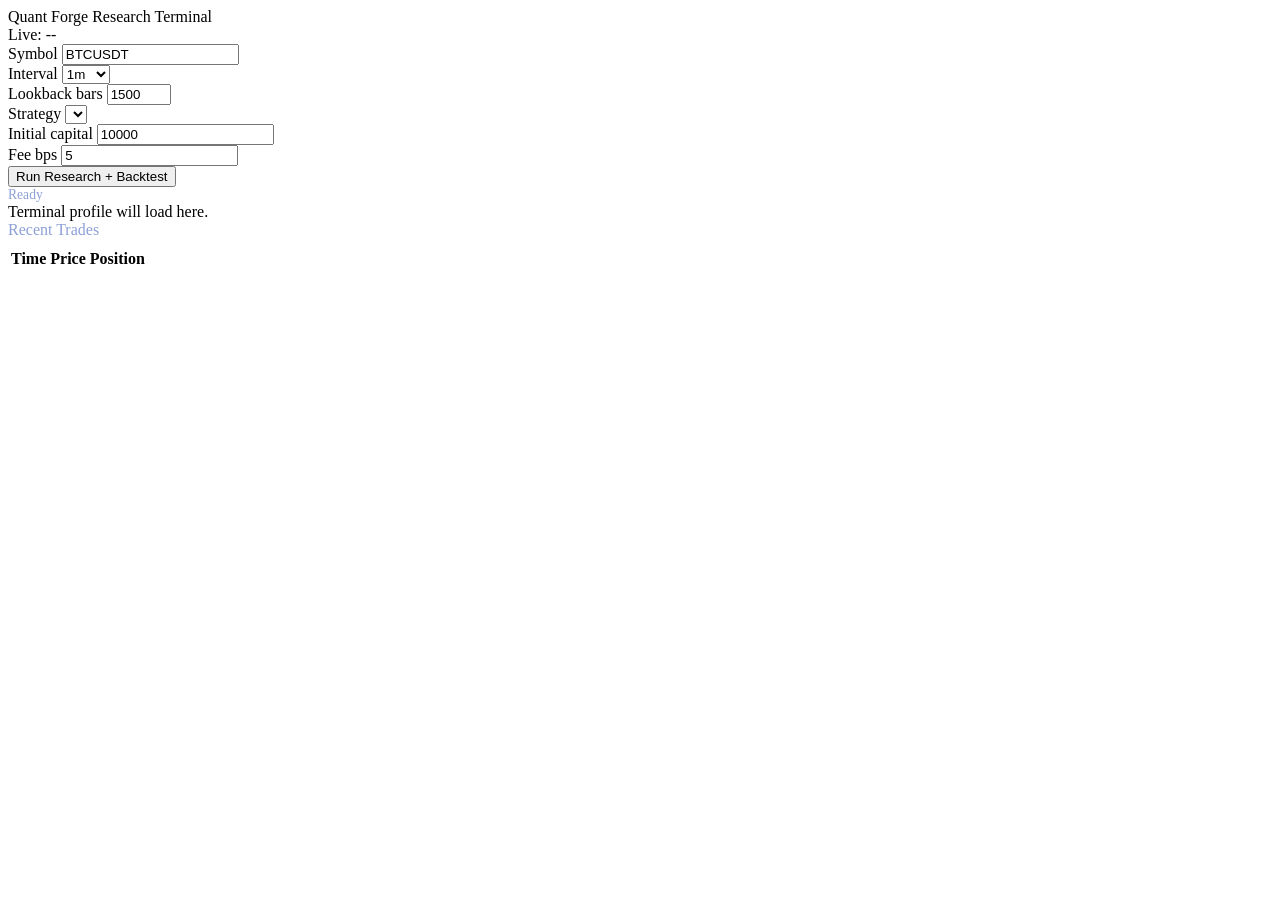
==== frontend/static/index.html @ b1769f01 "Add multi-provider market data fallback and terminal search/company features" ====
<!doctype html>
<html lang="en">
  <head>
    <meta charset="UTF-8" />
    <meta name="viewport" content="width=device-width, initial-scale=1.0" />
    <title>Quant Forge</title>
    <link rel="preconnect" href="https://fonts.googleapis.com" />
    <link rel="preconnect" href="https://fonts.gstatic.com" crossorigin />
    <link href="https://fonts.googleapis.com/css2?family=Space+Grotesk:wght@400;500;700&display=swap" rel="stylesheet" />
    <link rel="stylesheet" href="/styles.css" />
    <script src="https://cdn.plot.ly/plotly-2.35.2.min.js"></script>
  </head>
  <body>
    <div class="container">
      <div class="header">
        <div class="title">Quant Forge Research Terminal</div>
        <div id="liveTicker" class="live-pill">Live: --</div>
      </div>

      <div class="grid">
        <aside class="panel">
          <div class="form-row">
            <label for="symbol">Symbol</label>
            <input id="symbol" value="BTCUSDT" list="symbolSuggestions" />
            <datalist id="symbolSuggestions"></datalist>
          </div>
          <div class="form-row">
            <label for="interval">Interval</label>
            <select id="interval">
              <option value="1m">1m</option>
              <option value="5m">5m</option>
              <option value="15m">15m</option>
              <option value="1h">1h</option>
              <option value="4h">4h</option>
              <option value="1d">1d</option>
            </select>
          </div>
          <div class="form-row">
            <label for="lookback">Lookback bars</label>
            <input id="lookback" type="number" min="200" max="5000" value="1500" />
          </div>
          <div class="form-row">
            <label for="strategy">Strategy</label>
            <select id="strategy"></select>
          </div>
          <div class="form-row">
            <label for="initialCapital">Initial capital</label>
            <input id="initialCapital" type="number" value="10000" />
          </div>
          <div class="form-row">
            <label for="feeBps">Fee bps</label>
            <input id="feeBps" type="number" value="5" />
          </div>
          <div class="form-row">
            <button id="runBtn">Run Research + Backtest</button>
          </div>
          <div id="status" style="color:#8ca0d6; font-size:0.85rem;">Ready</div>
          <div id="companyCard" class="company-card">Terminal profile will load here.</div>
          <div class="news-list" id="newsList"></div>
        </aside>

        <main>
          <section id="metrics" class="metrics"></section>
          <section class="chart-grid">
            <div id="equityChart" class="chart wide"></div>
            <div id="drawdownChart" class="chart"></div>
            <div id="mcChart" class="chart"></div>
            <div class="panel wide">
              <div style="margin-bottom:8px; color:#8ca0d6;">Recent Trades</div>
              <table class="trades-table">
                <thead>
                  <tr>
                    <th>Time</th>
                    <th>Price</th>
                    <th>Position</th>
                  </tr>
                </thead>
                <tbody id="tradesBody"></tbody>
              </table>
            </div>
          </section>
        </main>
      </div>
    </div>
    <script src="/app.js"></script>
  </body>
</html>
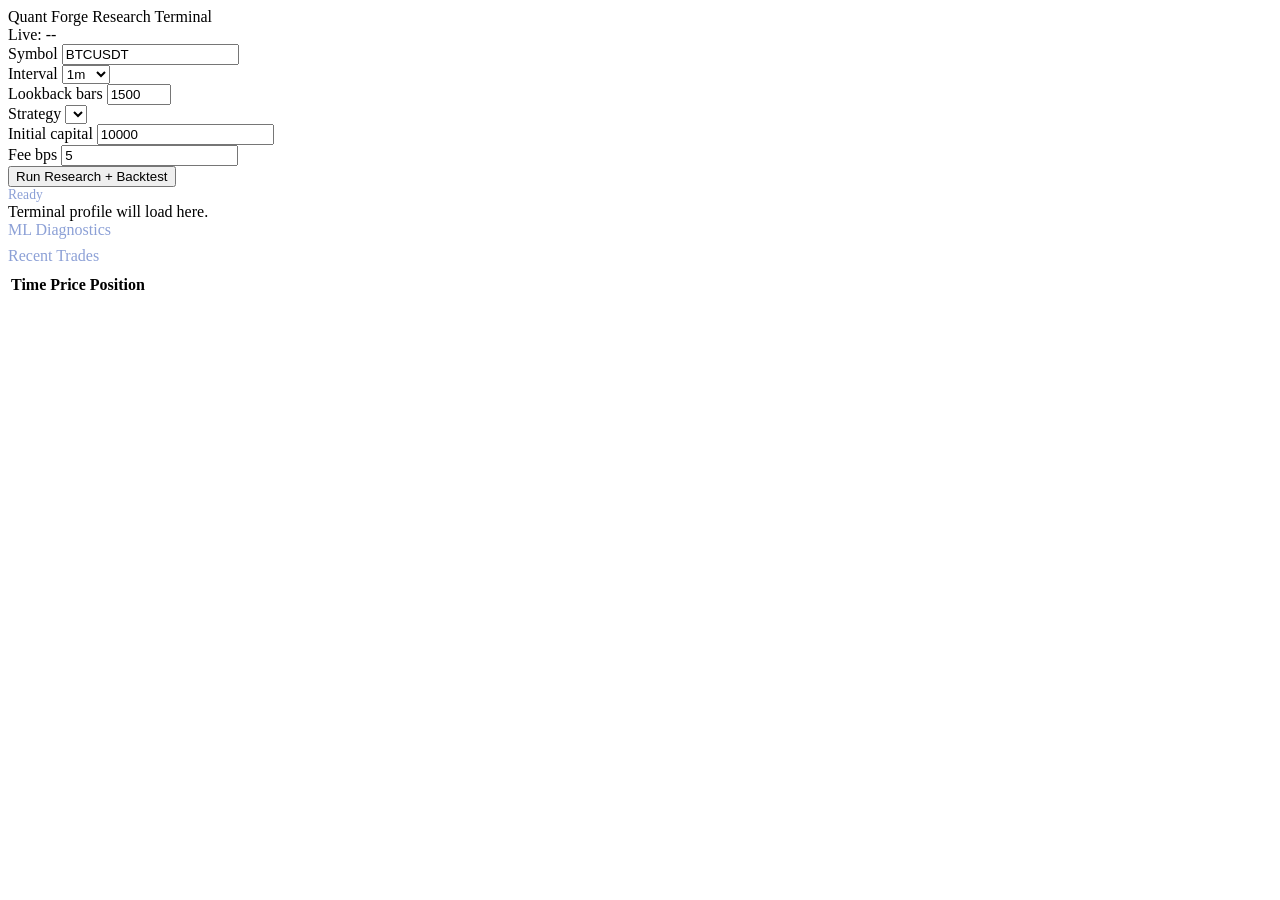
==== commit 1711180d: "Add adaptive ML strategy, walk-forward model reports, and terminal ML dashboard" ====
--- a/frontend/static/index.html
+++ b/frontend/static/index.html
@@ -65,6 +65,11 @@
             <div id="equityChart" class="chart wide"></div>
             <div id="drawdownChart" class="chart"></div>
             <div id="mcChart" class="chart"></div>
+            <div id="mlChart" class="chart"></div>
+            <div class="panel wide">
+              <div style="margin-bottom:8px; color:#8ca0d6;">ML Diagnostics</div>
+              <div id="mlStats" style="margin-bottom:8px; color:#dce5ff; font-size:0.86rem;"></div>
+            </div>
             <div class="panel wide">
               <div style="margin-bottom:8px; color:#8ca0d6;">Recent Trades</div>
               <table class="trades-table">
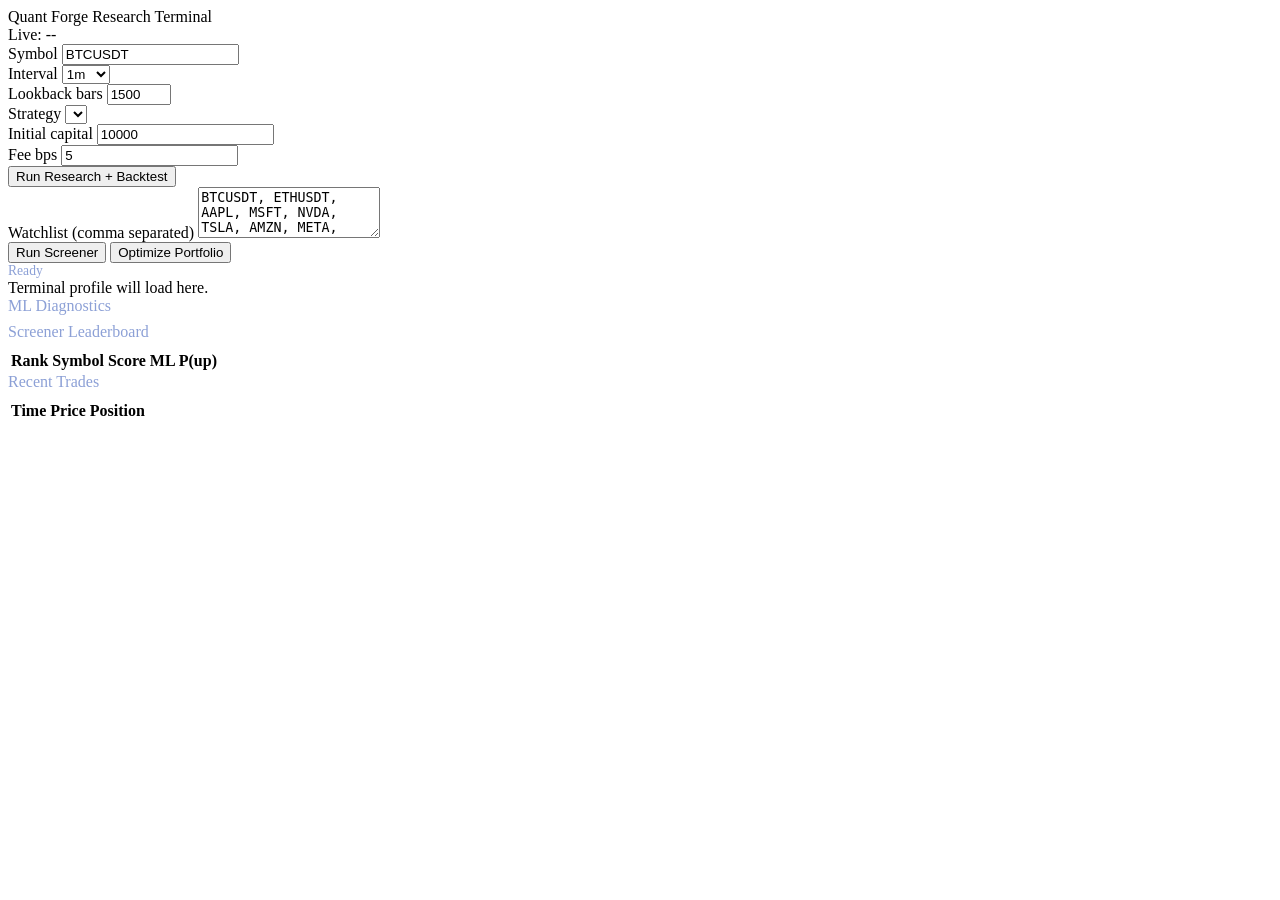
==== commit 263f6c98: "Add market screener and portfolio optimizer with terminal UI integration" ====
--- a/frontend/static/index.html
+++ b/frontend/static/index.html
@@ -54,6 +54,14 @@
           <div class="form-row">
             <button id="runBtn">Run Research + Backtest</button>
           </div>
+          <div class="form-row">
+            <label for="watchlist">Watchlist (comma separated)</label>
+            <textarea id="watchlist" rows="3">BTCUSDT, ETHUSDT, AAPL, MSFT, NVDA, TSLA, AMZN, META, SPY, QQQ</textarea>
+          </div>
+          <div class="button-row">
+            <button id="screenerBtn">Run Screener</button>
+            <button id="optimizeBtn">Optimize Portfolio</button>
+          </div>
           <div id="status" style="color:#8ca0d6; font-size:0.85rem;">Ready</div>
           <div id="companyCard" class="company-card">Terminal profile will load here.</div>
           <div class="news-list" id="newsList"></div>
@@ -69,6 +77,21 @@
             <div class="panel wide">
               <div style="margin-bottom:8px; color:#8ca0d6;">ML Diagnostics</div>
               <div id="mlStats" style="margin-bottom:8px; color:#dce5ff; font-size:0.86rem;"></div>
+            </div>
+            <div id="allocChart" class="chart"></div>
+            <div class="panel">
+              <div style="margin-bottom:8px; color:#8ca0d6;">Screener Leaderboard</div>
+              <table class="trades-table">
+                <thead>
+                  <tr>
+                    <th>Rank</th>
+                    <th>Symbol</th>
+                    <th>Score</th>
+                    <th>ML P(up)</th>
+                  </tr>
+                </thead>
+                <tbody id="screenerBody"></tbody>
+              </table>
             </div>
             <div class="panel wide">
               <div style="margin-bottom:8px; color:#8ca0d6;">Recent Trades</div>
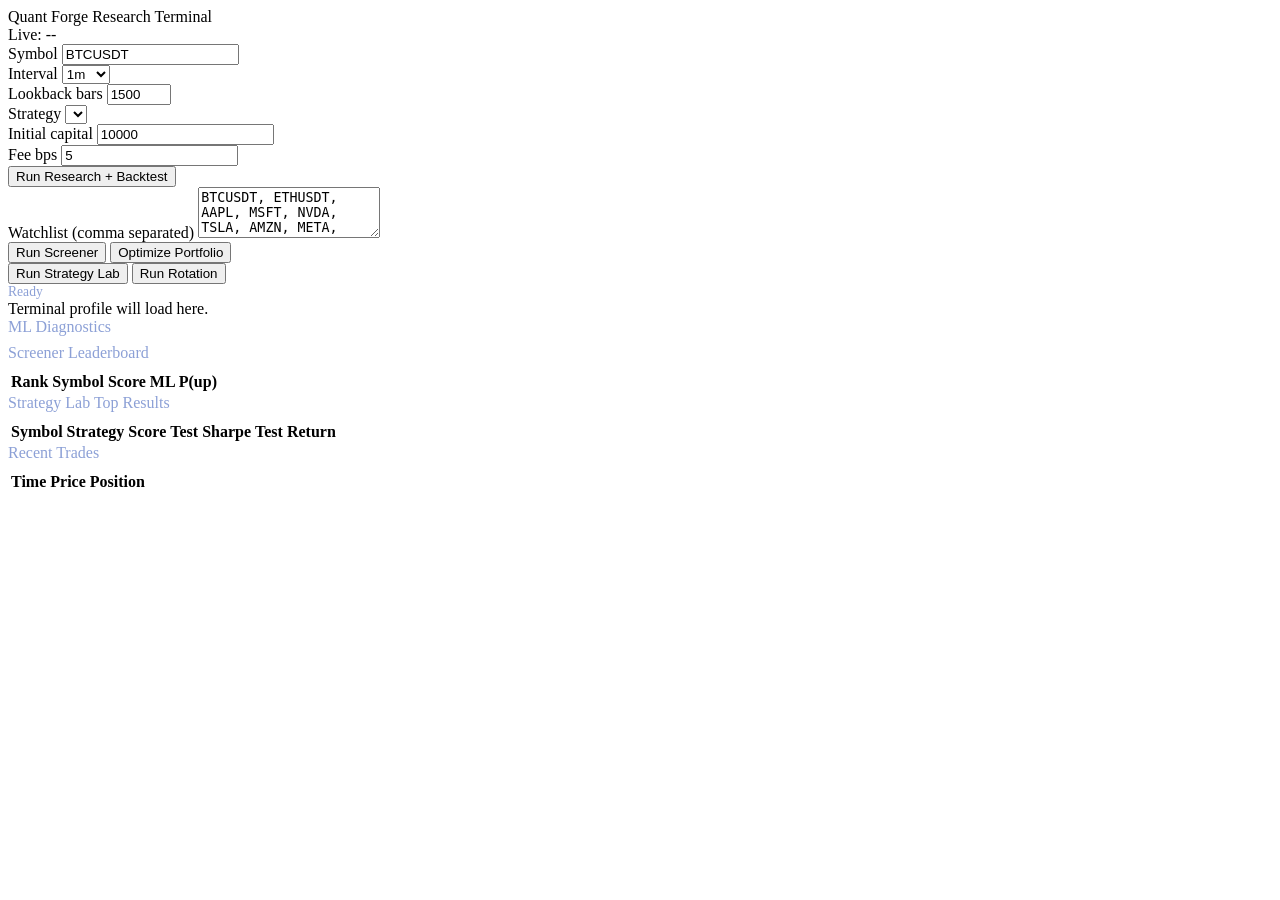
==== commit 27175bac: "Add strategy lab and rotation simulator with terminal UI integration" ====
--- a/frontend/static/index.html
+++ b/frontend/static/index.html
@@ -62,6 +62,10 @@
             <button id="screenerBtn">Run Screener</button>
             <button id="optimizeBtn">Optimize Portfolio</button>
           </div>
+          <div class="button-row">
+            <button id="labBtn">Run Strategy Lab</button>
+            <button id="rotateBtn">Run Rotation</button>
+          </div>
           <div id="status" style="color:#8ca0d6; font-size:0.85rem;">Ready</div>
           <div id="companyCard" class="company-card">Terminal profile will load here.</div>
           <div class="news-list" id="newsList"></div>
@@ -93,6 +97,22 @@
                 <tbody id="screenerBody"></tbody>
               </table>
             </div>
+            <div id="rotationChart" class="chart"></div>
+            <div class="panel wide">
+              <div style="margin-bottom:8px; color:#8ca0d6;">Strategy Lab Top Results</div>
+              <table class="trades-table">
+                <thead>
+                  <tr>
+                    <th>Symbol</th>
+                    <th>Strategy</th>
+                    <th>Score</th>
+                    <th>Test Sharpe</th>
+                    <th>Test Return</th>
+                  </tr>
+                </thead>
+                <tbody id="labBody"></tbody>
+              </table>
+            </div>
             <div class="panel wide">
               <div style="margin-bottom:8px; color:#8ca0d6;">Recent Trades</div>
               <table class="trades-table">
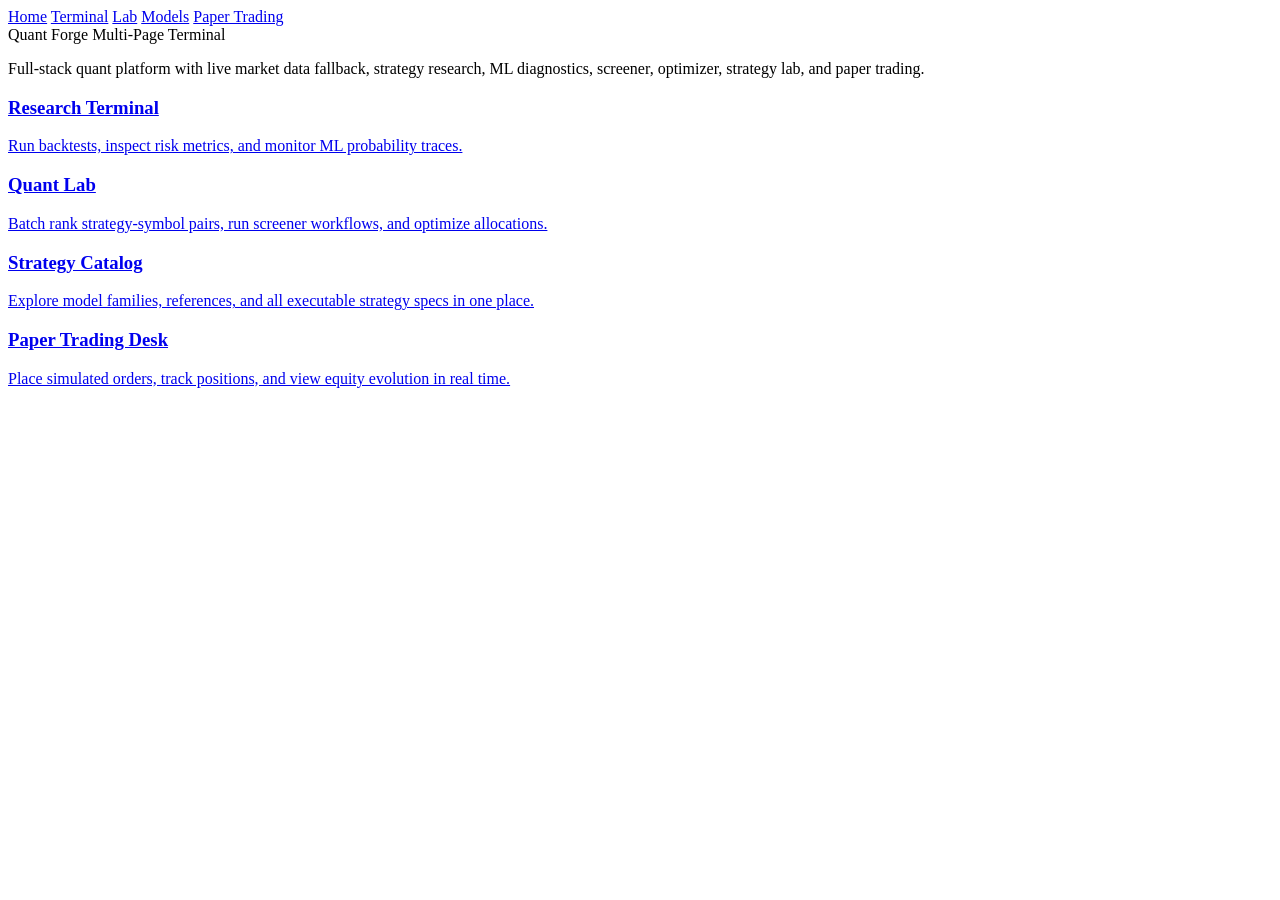
==== commit 47d109af: "Convert to multi-page terminal and add paper trading API plus UI" ====
--- a/frontend/static/index.html
+++ b/frontend/static/index.html
@@ -8,128 +8,41 @@
     <link rel="preconnect" href="https://fonts.gstatic.com" crossorigin />
     <link href="https://fonts.googleapis.com/css2?family=Space+Grotesk:wght@400;500;700&display=swap" rel="stylesheet" />
     <link rel="stylesheet" href="/styles.css" />
-    <script src="https://cdn.plot.ly/plotly-2.35.2.min.js"></script>
   </head>
   <body>
     <div class="container">
-      <div class="header">
-        <div class="title">Quant Forge Research Terminal</div>
-        <div id="liveTicker" class="live-pill">Live: --</div>
+      <div class="top-nav">
+        <a href="/" class="active">Home</a>
+        <a href="/terminal.html">Terminal</a>
+        <a href="/lab.html">Lab</a>
+        <a href="/models.html">Models</a>
+        <a href="/paper.html">Paper Trading</a>
       </div>
-
-      <div class="grid">
-        <aside class="panel">
-          <div class="form-row">
-            <label for="symbol">Symbol</label>
-            <input id="symbol" value="BTCUSDT" list="symbolSuggestions" />
-            <datalist id="symbolSuggestions"></datalist>
-          </div>
-          <div class="form-row">
-            <label for="interval">Interval</label>
-            <select id="interval">
-              <option value="1m">1m</option>
-              <option value="5m">5m</option>
-              <option value="15m">15m</option>
-              <option value="1h">1h</option>
-              <option value="4h">4h</option>
-              <option value="1d">1d</option>
-            </select>
-          </div>
-          <div class="form-row">
-            <label for="lookback">Lookback bars</label>
-            <input id="lookback" type="number" min="200" max="5000" value="1500" />
-          </div>
-          <div class="form-row">
-            <label for="strategy">Strategy</label>
-            <select id="strategy"></select>
-          </div>
-          <div class="form-row">
-            <label for="initialCapital">Initial capital</label>
-            <input id="initialCapital" type="number" value="10000" />
-          </div>
-          <div class="form-row">
-            <label for="feeBps">Fee bps</label>
-            <input id="feeBps" type="number" value="5" />
-          </div>
-          <div class="form-row">
-            <button id="runBtn">Run Research + Backtest</button>
-          </div>
-          <div class="form-row">
-            <label for="watchlist">Watchlist (comma separated)</label>
-            <textarea id="watchlist" rows="3">BTCUSDT, ETHUSDT, AAPL, MSFT, NVDA, TSLA, AMZN, META, SPY, QQQ</textarea>
-          </div>
-          <div class="button-row">
-            <button id="screenerBtn">Run Screener</button>
-            <button id="optimizeBtn">Optimize Portfolio</button>
-          </div>
-          <div class="button-row">
-            <button id="labBtn">Run Strategy Lab</button>
-            <button id="rotateBtn">Run Rotation</button>
-          </div>
-          <div id="status" style="color:#8ca0d6; font-size:0.85rem;">Ready</div>
-          <div id="companyCard" class="company-card">Terminal profile will load here.</div>
-          <div class="news-list" id="newsList"></div>
-        </aside>
-
-        <main>
-          <section id="metrics" class="metrics"></section>
-          <section class="chart-grid">
-            <div id="equityChart" class="chart wide"></div>
-            <div id="drawdownChart" class="chart"></div>
-            <div id="mcChart" class="chart"></div>
-            <div id="mlChart" class="chart"></div>
-            <div class="panel wide">
-              <div style="margin-bottom:8px; color:#8ca0d6;">ML Diagnostics</div>
-              <div id="mlStats" style="margin-bottom:8px; color:#dce5ff; font-size:0.86rem;"></div>
-            </div>
-            <div id="allocChart" class="chart"></div>
-            <div class="panel">
-              <div style="margin-bottom:8px; color:#8ca0d6;">Screener Leaderboard</div>
-              <table class="trades-table">
-                <thead>
-                  <tr>
-                    <th>Rank</th>
-                    <th>Symbol</th>
-                    <th>Score</th>
-                    <th>ML P(up)</th>
-                  </tr>
-                </thead>
-                <tbody id="screenerBody"></tbody>
-              </table>
-            </div>
-            <div id="rotationChart" class="chart"></div>
-            <div class="panel wide">
-              <div style="margin-bottom:8px; color:#8ca0d6;">Strategy Lab Top Results</div>
-              <table class="trades-table">
-                <thead>
-                  <tr>
-                    <th>Symbol</th>
-                    <th>Strategy</th>
-                    <th>Score</th>
-                    <th>Test Sharpe</th>
-                    <th>Test Return</th>
-                  </tr>
-                </thead>
-                <tbody id="labBody"></tbody>
-              </table>
-            </div>
-            <div class="panel wide">
-              <div style="margin-bottom:8px; color:#8ca0d6;">Recent Trades</div>
-              <table class="trades-table">
-                <thead>
-                  <tr>
-                    <th>Time</th>
-                    <th>Price</th>
-                    <th>Position</th>
-                  </tr>
-                </thead>
-                <tbody id="tradesBody"></tbody>
-              </table>
-            </div>
-          </section>
-        </main>
+      <div class="hero panel">
+        <div class="title">Quant Forge Multi-Page Terminal</div>
+        <p class="muted">
+          Full-stack quant platform with live market data fallback, strategy research, ML diagnostics, screener,
+          optimizer, strategy lab, and paper trading.
+        </p>
+      </div>
+      <div class="home-grid">
+        <a class="home-card panel" href="/terminal.html">
+          <h3>Research Terminal</h3>
+          <p>Run backtests, inspect risk metrics, and monitor ML probability traces.</p>
+        </a>
+        <a class="home-card panel" href="/lab.html">
+          <h3>Quant Lab</h3>
+          <p>Batch rank strategy-symbol pairs, run screener workflows, and optimize allocations.</p>
+        </a>
+        <a class="home-card panel" href="/models.html">
+          <h3>Strategy Catalog</h3>
+          <p>Explore model families, references, and all executable strategy specs in one place.</p>
+        </a>
+        <a class="home-card panel" href="/paper.html">
+          <h3>Paper Trading Desk</h3>
+          <p>Place simulated orders, track positions, and view equity evolution in real time.</p>
+        </a>
       </div>
     </div>
-    <script src="/app.js"></script>
   </body>
 </html>
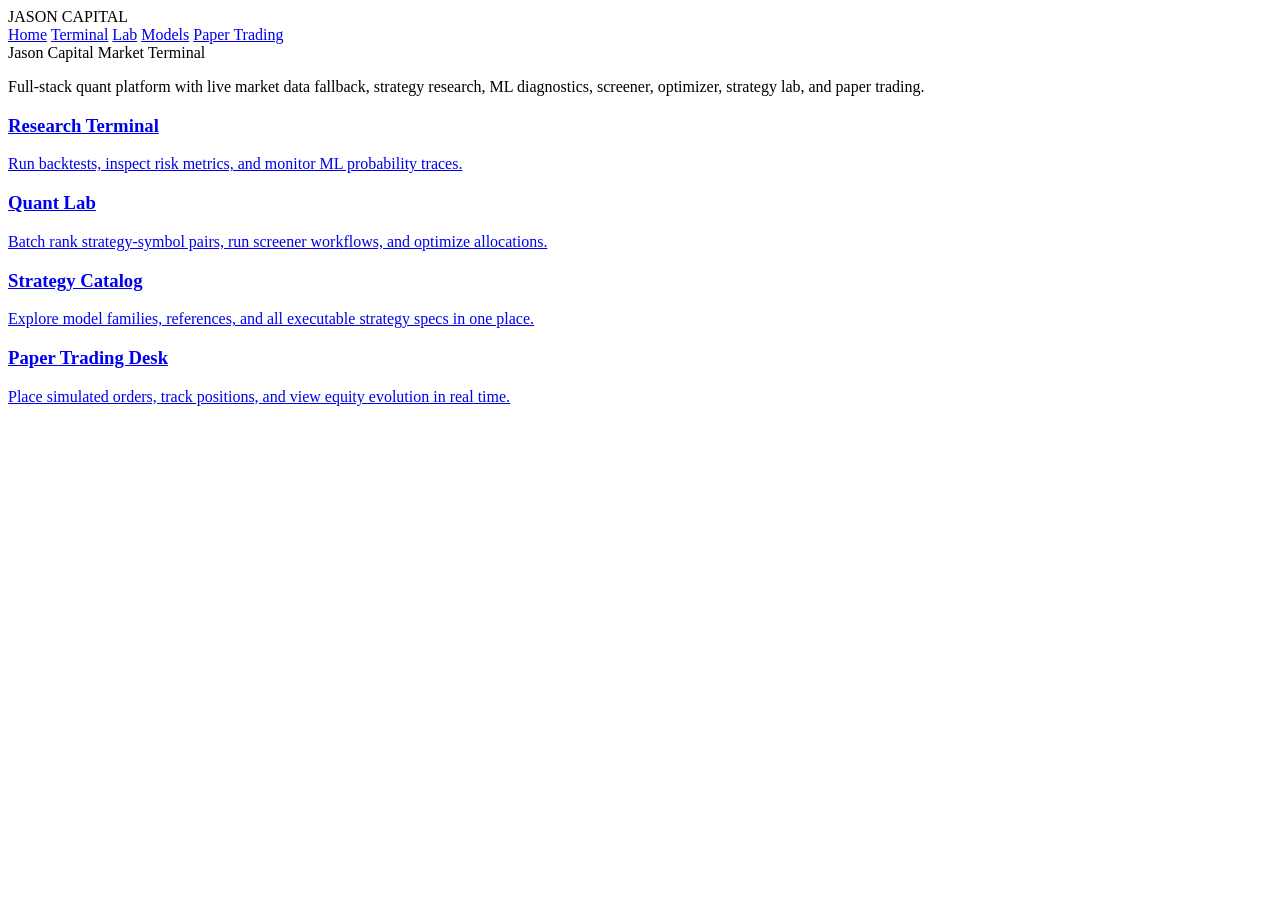
==== commit 20a6da51: "Rebrand to Jason Capital and apply Bloomberg-style terminal theme" ====
--- a/frontend/static/index.html
+++ b/frontend/static/index.html
@@ -3,7 +3,7 @@
   <head>
     <meta charset="UTF-8" />
     <meta name="viewport" content="width=device-width, initial-scale=1.0" />
-    <title>Quant Forge</title>
+    <title>Jason Capital</title>
     <link rel="preconnect" href="https://fonts.googleapis.com" />
     <link rel="preconnect" href="https://fonts.gstatic.com" crossorigin />
     <link href="https://fonts.googleapis.com/css2?family=Space+Grotesk:wght@400;500;700&display=swap" rel="stylesheet" />
@@ -12,6 +12,7 @@
   <body>
     <div class="container">
       <div class="top-nav">
+        <div class="brand">JASON CAPITAL</div>
         <a href="/" class="active">Home</a>
         <a href="/terminal.html">Terminal</a>
         <a href="/lab.html">Lab</a>
@@ -19,7 +20,7 @@
         <a href="/paper.html">Paper Trading</a>
       </div>
       <div class="hero panel">
-        <div class="title">Quant Forge Multi-Page Terminal</div>
+        <div class="title">Jason Capital Market Terminal</div>
         <p class="muted">
           Full-stack quant platform with live market data fallback, strategy research, ML diagnostics, screener,
           optimizer, strategy lab, and paper trading.
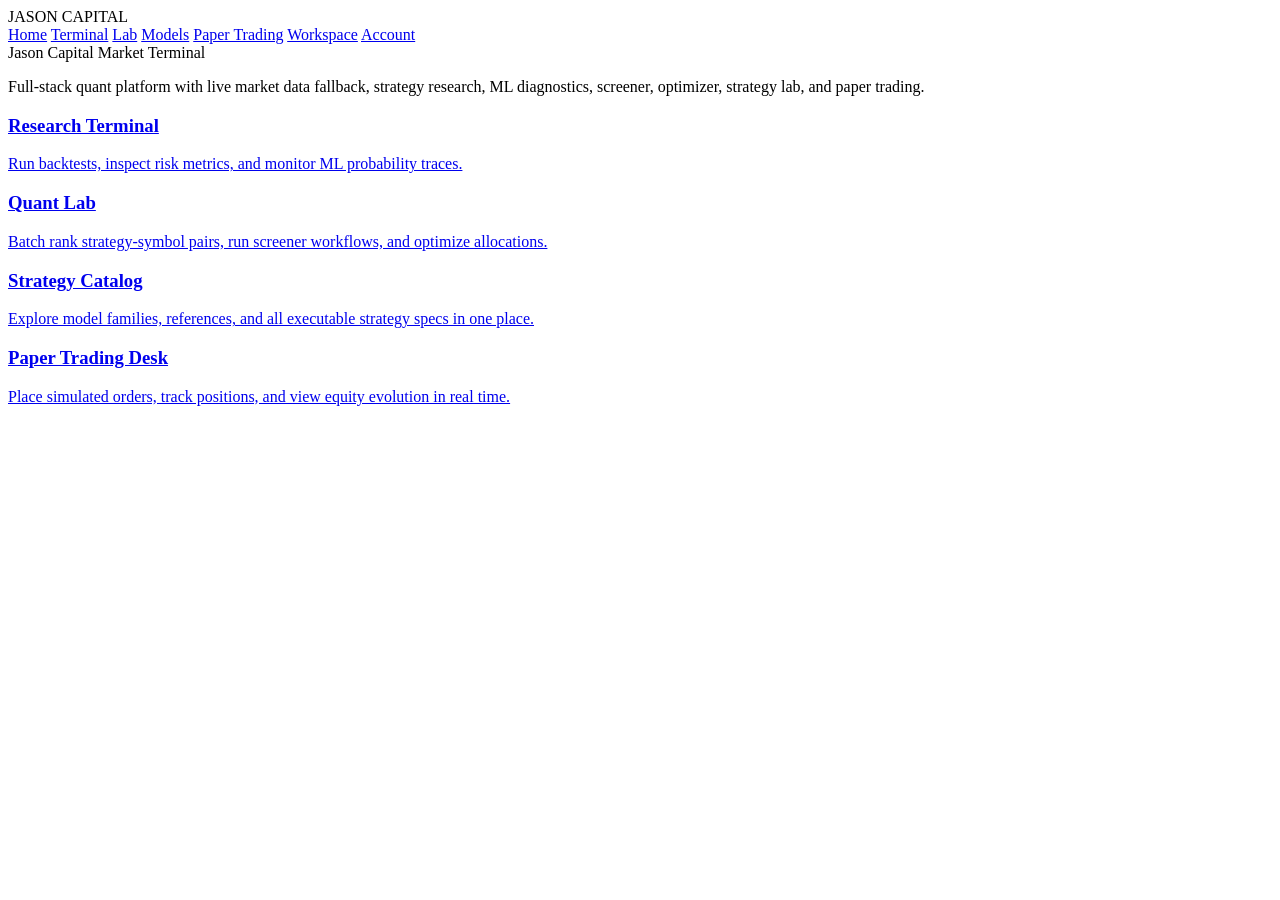
==== commit d84cb165: "Add persistent auth, workspace management, and multi-page account system" ====
--- a/frontend/static/index.html
+++ b/frontend/static/index.html
@@ -18,6 +18,8 @@
         <a href="/lab.html">Lab</a>
         <a href="/models.html">Models</a>
         <a href="/paper.html">Paper Trading</a>
+        <a href="/workspace.html">Workspace</a>
+        <a href="/account.html">Account</a>
       </div>
       <div class="hero panel">
         <div class="title">Jason Capital Market Terminal</div>
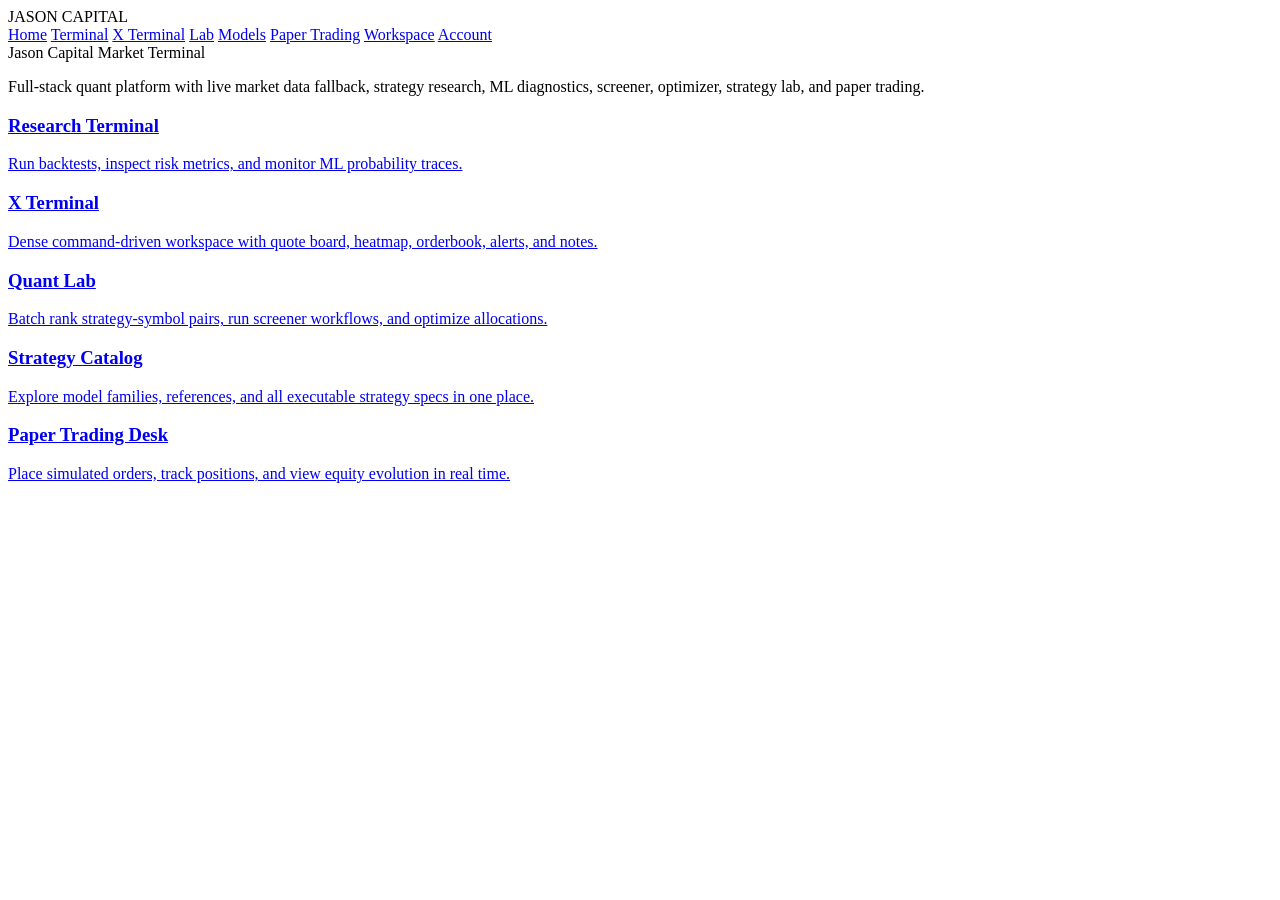
==== commit 5faee456: "Add X Terminal market board, alerts, notes, and advanced workspace APIs" ====
--- a/frontend/static/index.html
+++ b/frontend/static/index.html
@@ -15,6 +15,7 @@
         <div class="brand">JASON CAPITAL</div>
         <a href="/" class="active">Home</a>
         <a href="/terminal.html">Terminal</a>
+        <a href="/xterminal.html">X Terminal</a>
         <a href="/lab.html">Lab</a>
         <a href="/models.html">Models</a>
         <a href="/paper.html">Paper Trading</a>
@@ -33,6 +34,10 @@
           <h3>Research Terminal</h3>
           <p>Run backtests, inspect risk metrics, and monitor ML probability traces.</p>
         </a>
+        <a class="home-card panel" href="/xterminal.html">
+          <h3>X Terminal</h3>
+          <p>Dense command-driven workspace with quote board, heatmap, orderbook, alerts, and notes.</p>
+        </a>
         <a class="home-card panel" href="/lab.html">
           <h3>Quant Lab</h3>
           <p>Batch rank strategy-symbol pairs, run screener workflows, and optimize allocations.</p>
